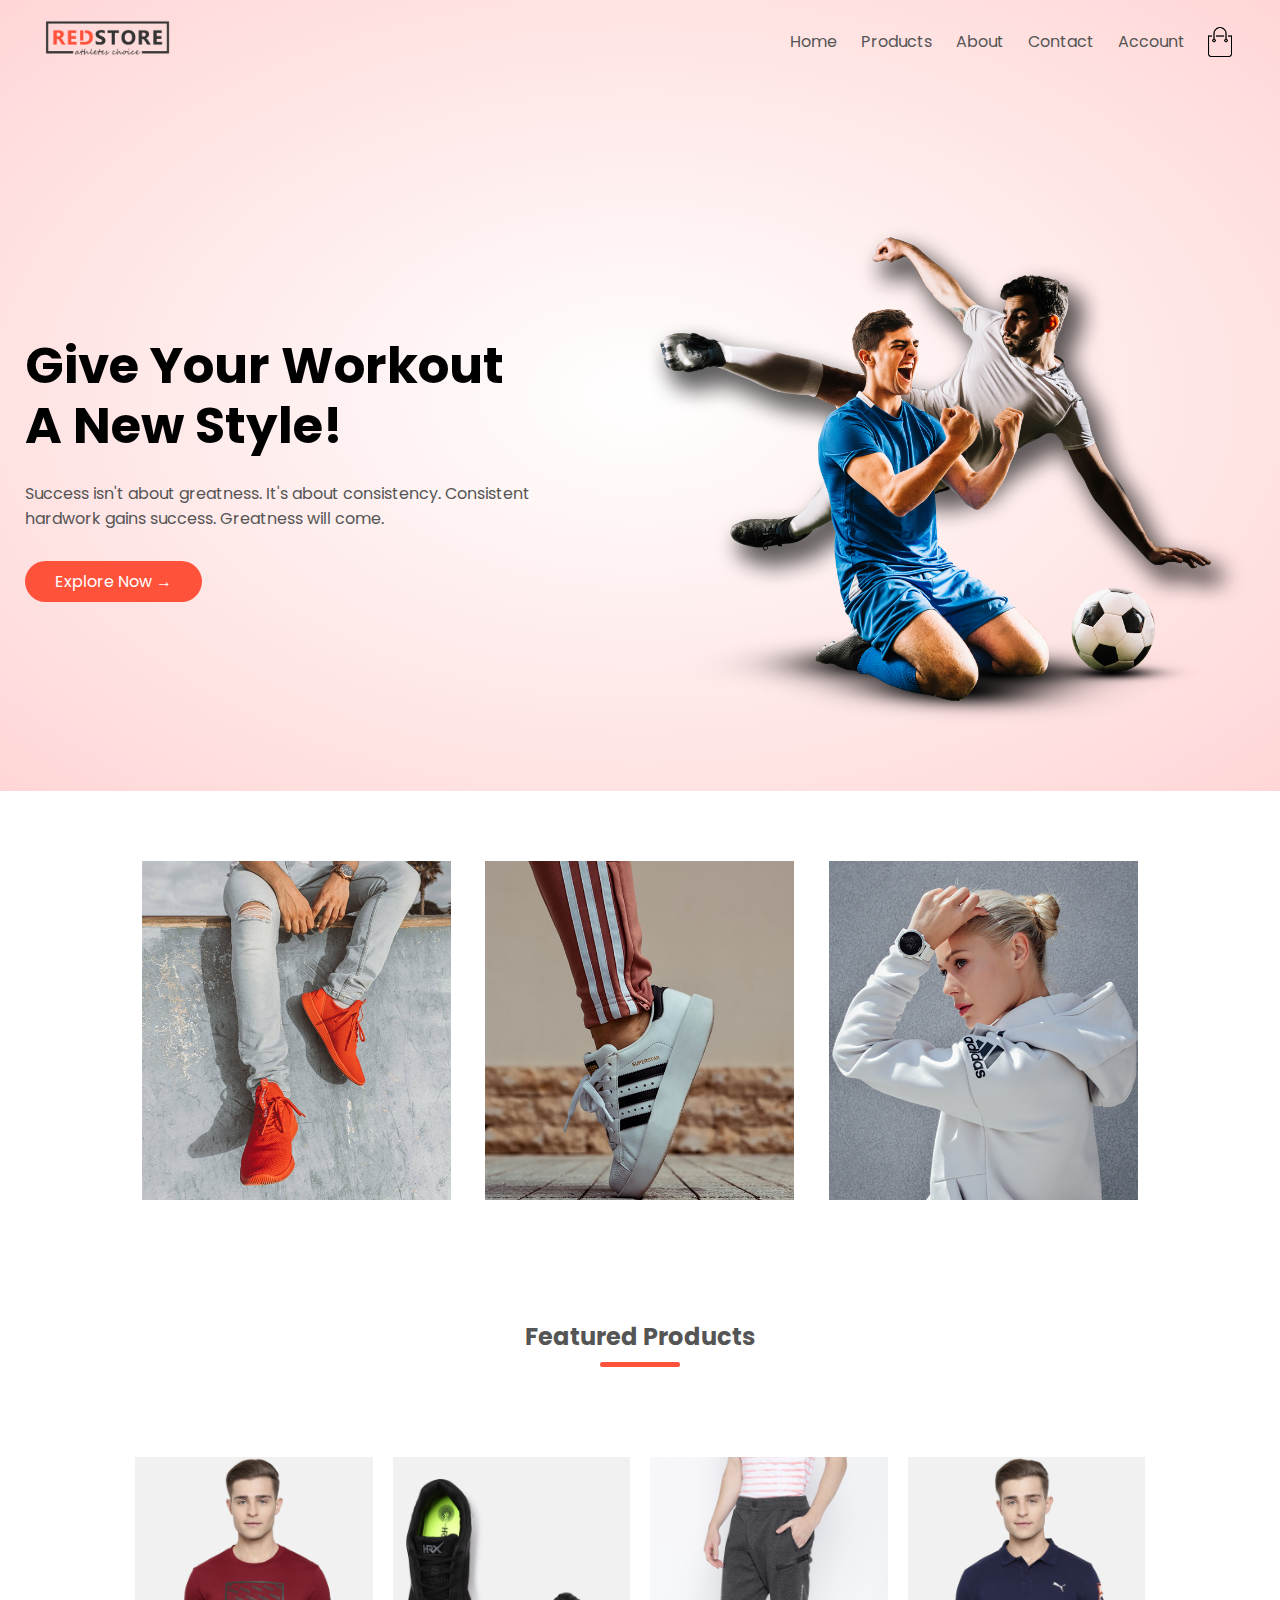
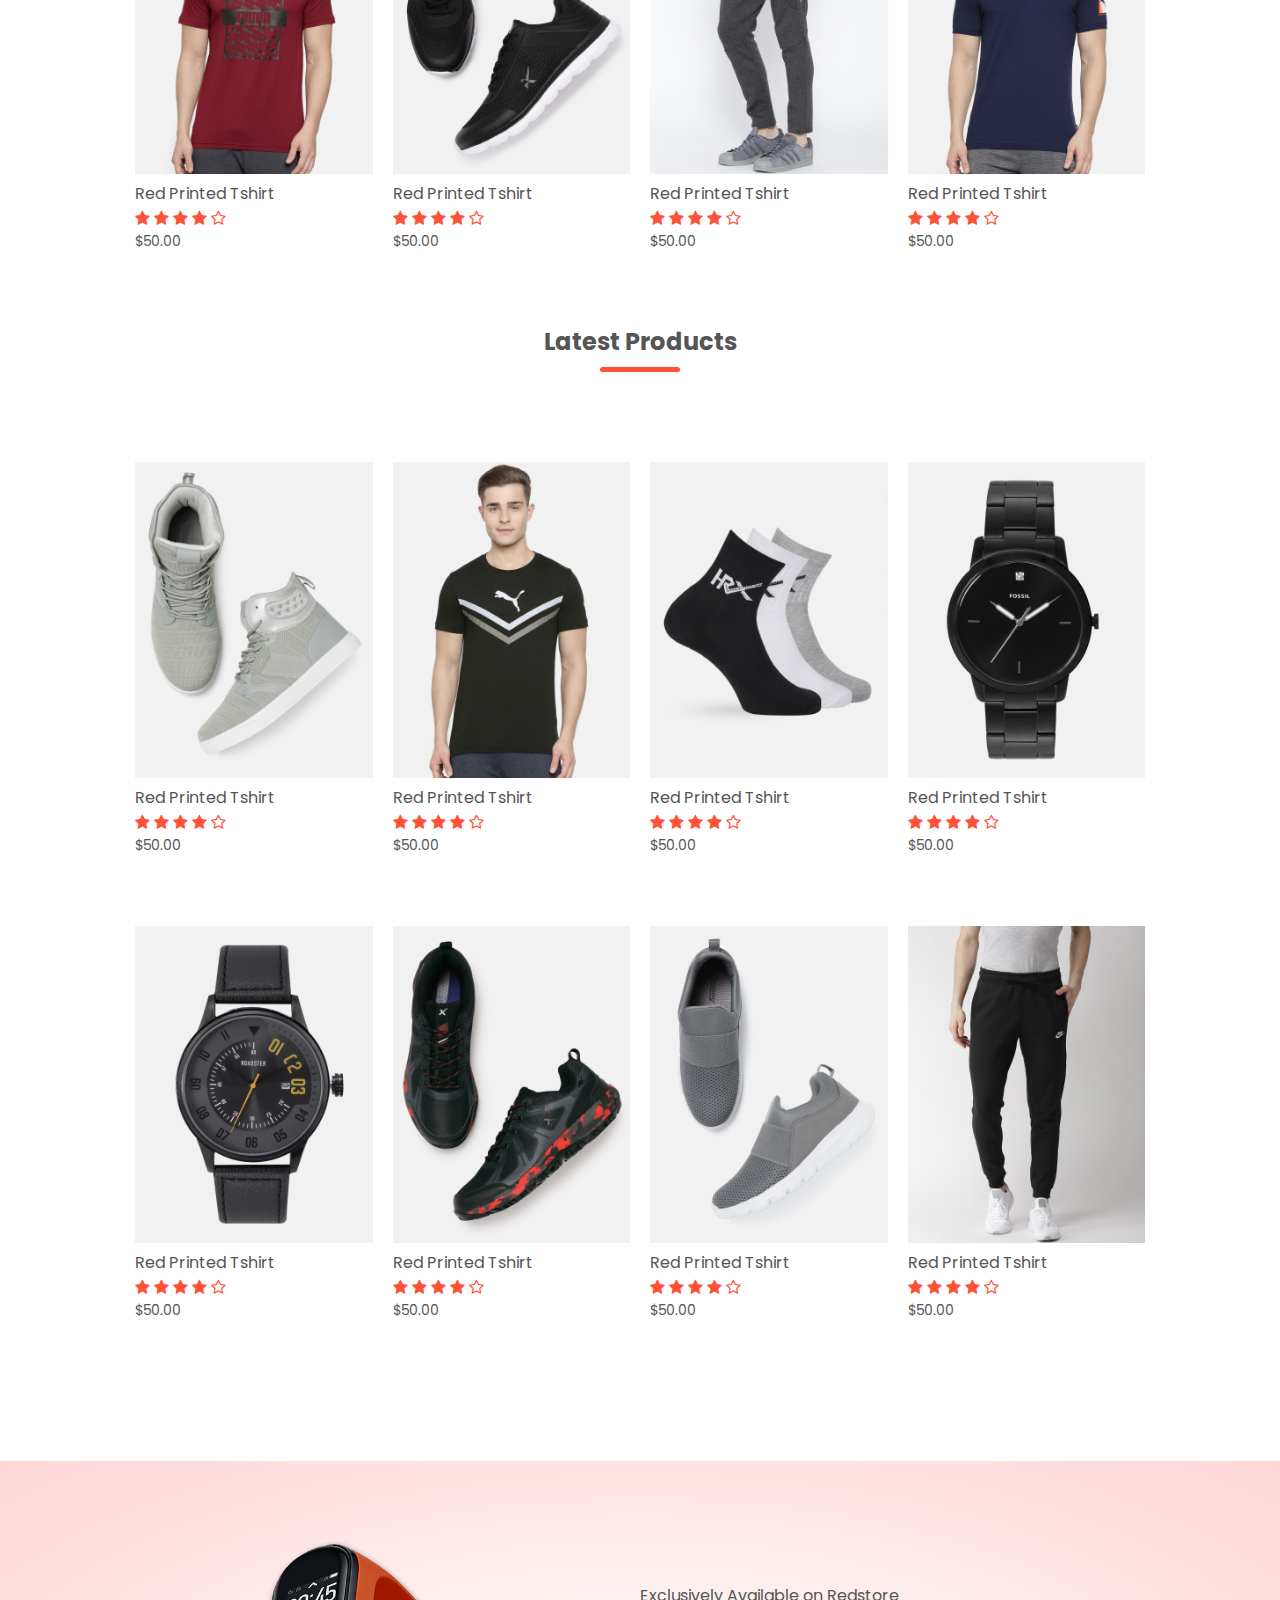
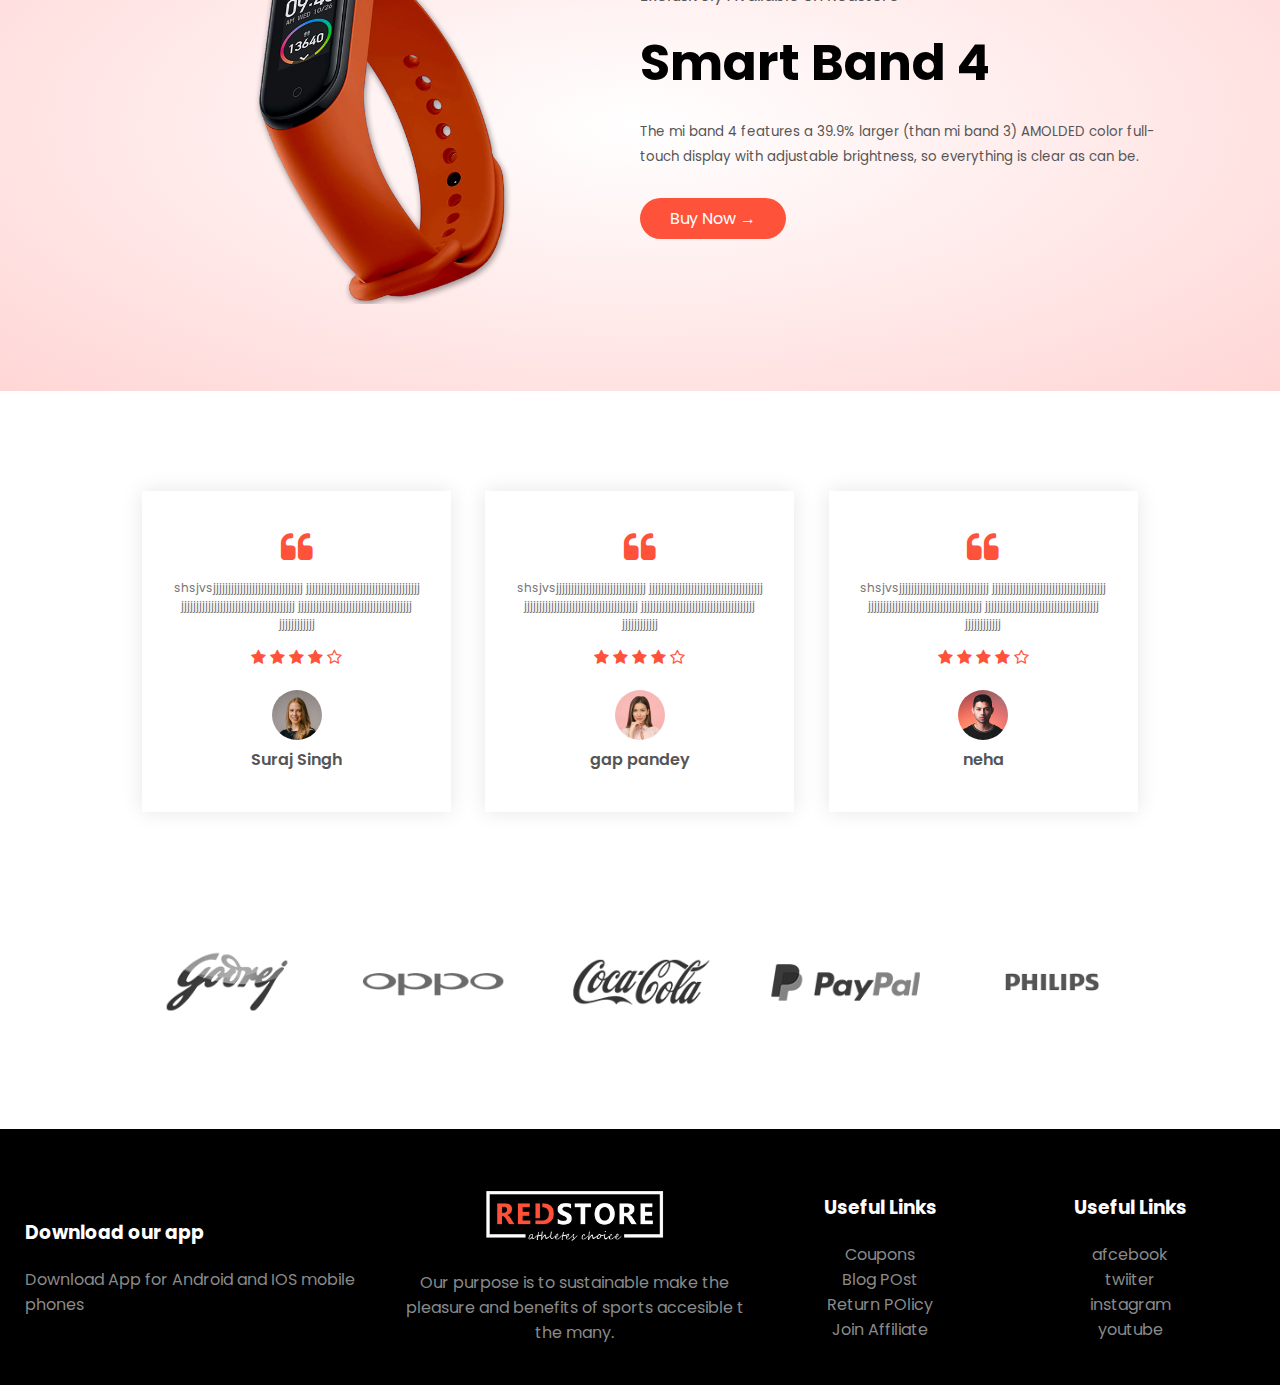
==== index.html @ f4809d77 "Add files via upload" ====
<!DOCTYPE html>
<html lang="en">
<head>
<meta charset="UTF-8">
<title>RedStore</title>
<link rel="stylesheet" href="style.css">
<link href="https://fonts.googleapis.com/css2?family=Poppins:wght@300;400;500;600;700&display=swap" rel="stylesheet">
<link rel="stylesheet" href="https://stackpath.bootstrapcdn.com/font-awesome/4.7.0/css/font-awesome.min.css">
</head>
<body>
    <div class="header">

    <div class="container">
<div class="navbar">
    <div class="logo">
        <img src="images/logo.png" width="125px">
    </div>
    <nav>
        <ul>
            <li><a href="">Home</a></li>
            <li><a href="">Products</a></li>
            <li><a href="">About</a></li>
            <li><a href="">Contact</a></li>
            <li><a href="">Account</a></li>
        </ul>
    </nav>
    <img src="images/cart.png" width="30px" height="30px">
</div>
<div class="row">
    <div class="col-2">
        <h1>Give Your Workout<br> A New Style!</h1>
        <p>Success isn't about greatness. It's about consistency. Consistent<br> hardwork gains success. Greatness will come.</p>
        <a href="" class="btn">Explore Now &#8594;</a>
    </div>
    <div class="col-2">
        <img src="images/image1.png">
    </div>
</div>
</div>
</div>
<!------ featured categories --------->
<div class="categories">
    <div class="small-container">
    <div class="row">
        <div class="col-3">
            <img src="images/category-1.jpg">
        </div>
        <div class="col-3">
            <img src="images/category-2.jpg">
        </div>
        <div class="col-3">
            <img src="images/category-3.jpg">
        </div>
    </div>
    </div>
</div>
<!------ featured products --------->
<div class="small-container">
    <h2 class="title">Featured Products</h2>
    <div class="row">
        <div class="col-4">
            <img src="images/product-1.jpg">
            <h4>Red Printed Tshirt</h4>
            <div class="rating">
                <i class="fa fa-star"></i>
                <i class="fa fa-star"></i>
                <i class="fa fa-star"></i>
                <i class="fa fa-star"></i>
                <i class="fa fa-star-o"></i>
            </div>
            <p>$50.00</p>
        </div>
        <div class="col-4">
            <img src="images/product-2.jpg">
            <h4>Red Printed Tshirt</h4>
            <div class="rating">
                <i class="fa fa-star"></i>
                <i class="fa fa-star"></i>
                <i class="fa fa-star"></i>
                <i class="fa fa-star"></i>
                <i class="fa fa-star-o"></i>
            </div>
            <p>$50.00</p>
        </div>
        <div class="col-4">
            <img src="images/product-3.jpg">
            <h4>Red Printed Tshirt</h4>
            <div class="rating">
                <i class="fa fa-star"></i>
                <i class="fa fa-star"></i>
                <i class="fa fa-star"></i>
                <i class="fa fa-star"></i>
                <i class="fa fa-star-o"></i>
            </div>
            <p>$50.00</p>
        </div>
        <div class="col-4">
            <img src="images/product-4.jpg">
            <h4>Red Printed Tshirt</h4>
            <div class="rating">
                <i class="fa fa-star"></i>
                <i class="fa fa-star"></i>
                <i class="fa fa-star"></i>
                <i class="fa fa-star"></i>
                <i class="fa fa-star-o"></i>
            </div>
            <p>$50.00</p>
        </div>
    </div>
    <h2 class="title">Latest Products</h2>
    <div class="row">
        <div class="col-4">
            <img src="images/product-5.jpg">
            <h4>Red Printed Tshirt</h4>
            <div class="rating">
                <i class="fa fa-star"></i>
                <i class="fa fa-star"></i>
                <i class="fa fa-star"></i>
                <i class="fa fa-star"></i>
                <i class="fa fa-star-o"></i>
            </div>
            <p>$50.00</p>
        </div>
        <div class="col-4">
            <img src="images/product-6.jpg">
            <h4>Red Printed Tshirt</h4>
            <div class="rating">
                <i class="fa fa-star"></i>
                <i class="fa fa-star"></i>
                <i class="fa fa-star"></i>
                <i class="fa fa-star"></i>
                <i class="fa fa-star-o"></i>
            </div>
            <p>$50.00</p>
        </div>
        <div class="col-4">
            <img src="images/product-7.jpg">
            <h4>Red Printed Tshirt</h4>
            <div class="rating">
                <i class="fa fa-star"></i>
                <i class="fa fa-star"></i>
                <i class="fa fa-star"></i>
                <i class="fa fa-star"></i>
                <i class="fa fa-star-o"></i>
            </div>
            <p>$50.00</p>
        </div>
        <div class="col-4">
            <img src="images/product-8.jpg">
            <h4>Red Printed Tshirt</h4>
            <div class="rating">
                <i class="fa fa-star"></i>
                <i class="fa fa-star"></i>
                <i class="fa fa-star"></i>
                <i class="fa fa-star"></i>
                <i class="fa fa-star-o"></i>
            </div>
            <p>$50.00</p>
        </div>
    </div>
    <div class="row">
        <div class="col-4">
            <img src="images/product-9.jpg">
            <h4>Red Printed Tshirt</h4>
            <div class="rating">
                <i class="fa fa-star"></i>
                <i class="fa fa-star"></i>
                <i class="fa fa-star"></i>
                <i class="fa fa-star"></i>
                <i class="fa fa-star-o"></i>
            </div>
            <p>$50.00</p>
        </div>
        <div class="col-4">
            <img src="images/product-10.jpg">
            <h4>Red Printed Tshirt</h4>
            <div class="rating">
                <i class="fa fa-star"></i>
                <i class="fa fa-star"></i>
                <i class="fa fa-star"></i>
                <i class="fa fa-star"></i>
                <i class="fa fa-star-o"></i>
            </div>
            <p>$50.00</p>
        </div>
        <div class="col-4">
            <img src="images/product-11.jpg">
            <h4>Red Printed Tshirt</h4>
            <div class="rating">
                <i class="fa fa-star"></i>
                <i class="fa fa-star"></i>
                <i class="fa fa-star"></i>
                <i class="fa fa-star"></i>
                <i class="fa fa-star-o"></i>
            </div>
            <p>$50.00</p>
        </div>
        <div class="col-4">
            <img src="images/product-12.jpg">
            <h4>Red Printed Tshirt</h4>
            <div class="rating">
                <i class="fa fa-star"></i>
                <i class="fa fa-star"></i>
                <i class="fa fa-star"></i>
                <i class="fa fa-star"></i>
                <i class="fa fa-star-o"></i>
            </div>
            <p>$50.00</p>
        </div>
    </div>
</div>
<!-------- offer -------->
<div class="offer">
    <div class="small-container">
        <div class="row">
            <div class="col-2">
                <img src="images/exclusive.png" class="offer-img">
            </div>
            <div class="col-2">
                <p>Exclusively Available on Redstore</p>
                <h1>Smart Band 4</h1>
                <small>The mi band 4 features a 39.9% larger (than mi band 3) AMOLDED color full-touch display with adjustable brightness, so everything is clear as can be.</small>
            <a href="" class="btn"> Buy Now &#8594;</a>
            </div>
        </div>
    </div>
</div>
<!----------Testimonial----------> 
<div class="testimonial">
    <div class="small-container">
        <div class="row">
            <div class="col-3">
               <i class="fa fa-quote-left"></i>
               <p>shsjvsjjjjjjjjjjjjjjjjjjjjjjjjjjjjjj
                jjjjjjjjjjjjjjjjjjjjjjjjjjjjjjjjjjjjjj
                jjjjjjjjjjjjjjjjjjjjjjjjjjjjjjjjjjjjjj
                jjjjjjjjjjjjjjjjjjjjjjjjjjjjjjjjjjjjjj
                jjjjjjjjjjjj</p>
                <div class="rating">
                   <i class="fa fa-star"></i>
                   <i class="fa fa-star"></i>
                   <i class="fa fa-star"></i>
                   <i class="fa fa-star"></i>
                   <i class="fa fa-star-o"></i>
               </div>
               <img src="images/user-1.png">
               <h3>Suraj Singh</h3>
           </div>
           <div class="col-3">
            <i class="fa fa-quote-left"></i>
            <p>shsjvsjjjjjjjjjjjjjjjjjjjjjjjjjjjjjj
             jjjjjjjjjjjjjjjjjjjjjjjjjjjjjjjjjjjjjj
             jjjjjjjjjjjjjjjjjjjjjjjjjjjjjjjjjjjjjj
             jjjjjjjjjjjjjjjjjjjjjjjjjjjjjjjjjjjjjj
             jjjjjjjjjjjj</p>
             <div class="rating">
                <i class="fa fa-star"></i>
                <i class="fa fa-star"></i>
                <i class="fa fa-star"></i>
                <i class="fa fa-star"></i>
                <i class="fa fa-star-o"></i>
            </div>
            <img src="images/user-3.png">
            <h3>gap pandey</h3>
        </div>
        <div class="col-3">
            <i class="fa fa-quote-left"></i>
            <p>shsjvsjjjjjjjjjjjjjjjjjjjjjjjjjjjjjj
             jjjjjjjjjjjjjjjjjjjjjjjjjjjjjjjjjjjjjj
             jjjjjjjjjjjjjjjjjjjjjjjjjjjjjjjjjjjjjj
             jjjjjjjjjjjjjjjjjjjjjjjjjjjjjjjjjjjjjj
             jjjjjjjjjjjj</p>
             <div class="rating">
                <i class="fa fa-star"></i>
                <i class="fa fa-star"></i>
                <i class="fa fa-star"></i>
                <i class="fa fa-star"></i>
                <i class="fa fa-star-o"></i>
            </div>
            <img src="images/user-2.png">
            <h3>neha</h3>
        </div>
        </div>
    </div>
</div>
<!---------- brands ---------->
<div class="brands">
    <div class="small-container">
       <div class="row">
           <div class="col-5">
               <img src="images/logo-godrej.png">
           </div>
           <div class="col-5">
            <img src="images/logo-oppo.png">
           </div>
           <div class="col-5">
            <img src="images/logo-coca-cola.png">
           </div>
           <div class="col-5">
            <img src="images/logo-paypal.png">
           </div>
           <div class="col-5">
            <img src="images/logo-philips.png">
           </div>
       </div>
    </div>
</div>
<!------------footer------------->
<div class="footer">
    <div class="container">
        <div class="row">
            <div class="footer-col-1">
                 <h3>Download our app</h3>
                 <p>Download App for Android and IOS mobile phones</p>
            </div>
            <div class="footer-col-2">
                <img src="images/logo-white.png">
                <p>Our purpose is to sustainable make the pleasure and benefits of sports accesible t the many.</p>
           </div>
           <div class="footer-col-3">
            <h3>Useful Links</h3>
            <ul>
                <li>Coupons</li>
                <li>Blog POst</li>
                <li>Return POlicy</li>
                <li>Join Affiliate</li>
            </ul>
       </div>
           <div class="footer-col-4">
             <h3>Useful Links</h3>
            <ul>
                <li>afcebook</li>
                <li>twiiter</li>
                <li>instagram</li>
                <li>youtube</li>
            </ul>
            </div>
        </div>
    </div>
</div>
</body>
</html>
---- style.css ----
*{
    margin: 0;
    padding: 0;
    box-sizing: border-box;
}
body{
    font-family: 'Poppins', sans-serif;
}
.navbar{
    display: flex;
    align-items: center;
    padding: 20px;
}
nav{
    flex: 1;
    text-align: right;
}
nav ul{
    display: inline-block;
    list-style-type: none;
}
nav ul li{
    display: inline-block;
    margin-right: 20px;
}
a{
    text-decoration: none;
    color: #555;
}
p{
    color: #555;
}
.container{
    max-width: 1300px;
    margin: auto;
    padding-left: 25px;
    padding-right: 25px;
}
.row{
    display: flex;
    align-items: center;
    flex-wrap: wrap;
    justify-content: space-around;
}
.col-2{
    flex-basis: 50%;
    min-width:300px;
}
.col-2 img{
    max-width: 100%;
    padding: 50px 0;
}
.col-2 h1{
    font-size: 50px;
    line-height: 60px;
    margin: 25px 0;
}
.btn{
    display: inline-block;
    background: #ff523b;
    color: #fff;
    padding: 8px 30px;
    margin: 30px 0;
    border-radius: 30px;
    transition: background 0.5s;
}
.btn:hover{
    background: #563434;

}
.header{
    background: radial-gradient(#fff,#ffd6d6);
}
.header .row{
    margin-top: 70px;
}
.categories{
    margin: 70px 0;
}
.col-3{
    flex-basis: 30%;
    min-width: 250px;
    margin-bottom: 30px;
}
.col-3 img{
    width: 100%;
}
.small-container{
    max-width: 1080px;
    margin: auto;
    padding-left: 25px;
    padding-right: 25px;
}
.col-4{
    flex-basis: 25%;
    padding: 10px;
    min-width: 200px;
    margin-bottom: 50px;
    transition: transform 0.5s;
}
.col-4 img{
    width: 100%;
}
.title{
    text-align: center;
    margin: 0 auto 80px;
    position: relative;
    line-height: 60px;
    color: #555;
}
.title::after{
    content: '';
    background: #ff523b;
    width: 80px;
    height: 5px;
    border-radius: 5px;
    position: absolute;
    bottom: 0;
    left: 50%;
    transform: translateX(-50%);
}
h4{
    color: #555;
    font-weight: normal;
}
.col-4 p{
    font-size: 14px;
}
.rating .fa{
    color: #ff523b;
}
.col-4:hover{
    transform: translateY(-5px);
}
/*-------- offer ---------*/
.offer{
    background: radial-gradient(#fff,#ffd6d6);
    margin-top: 80px;
    padding: 30px 0;
}
.col-2 .offer-img{
    padding: 50px;
}
small{
    color: #555;
}
/*-------------- testimonial ------------*/
.testimonial{
    padding-top: 100px;
}
.testimonial .col-3{
    text-align: center;
    padding: 40px 20px;
    box-shadow: 0 0 20px 0px rgba(0,0,0,0.1);
    cursor: pointer;
    transition: transform 0.5s;
}
.testimonial .col-3 img{
    width: 50px;
    margin-top: 20px;
    border-radius: 50%;
}
.testimonial .col-3:hover{
    transform: translateY(-10px);
}
.fa.fa-quote-left{
    font-size: 34px;
    color: #ff523b;
}
.col-3 p{
    font-size: 12px;
    margin: 12px 0;
    color: #777;
}
.testimonial .col-3 h3{
    font-weight: 600;
    color: #555;
    font-size: 16px;
}
/*----------brands------------*/
.brands{
    margin: 100px auto;
}
.col-5{
    width: 160px;
}
.col-5 img{
    width: 100%;
    cursor: pointer;
    filter: grayscale(100%);
}
.col-5 img:hover{
    filter: grayscale(0);
}
/*-----------footer------------*/
.footer{
    background: black;
    color: #8a8a8a;
    padding: 60px 0 20px;
}
.footer p{
    color: #8a8a8a;
}
.footer h3{
    color: #fff;
    margin-bottom: 20px;
}
.footer-col-1, .footer-col-2, .footer-col-3, .footer-col-4{
    min-width: 250px;
    margin-bottom: 20px;
}
.footer-col-1{
    flex-basis: 30%;
}
.footer-col-2{
    flex: 1;
    text-align: center;
}
.footer-col-2 img{
    width: 180px;
    margin-bottom: 20px;
}
.footer-col-3, .footer-col-4{
    flex-basis: 12%;
    text-align: center;
}
ul{
    list-style-type: none;
}
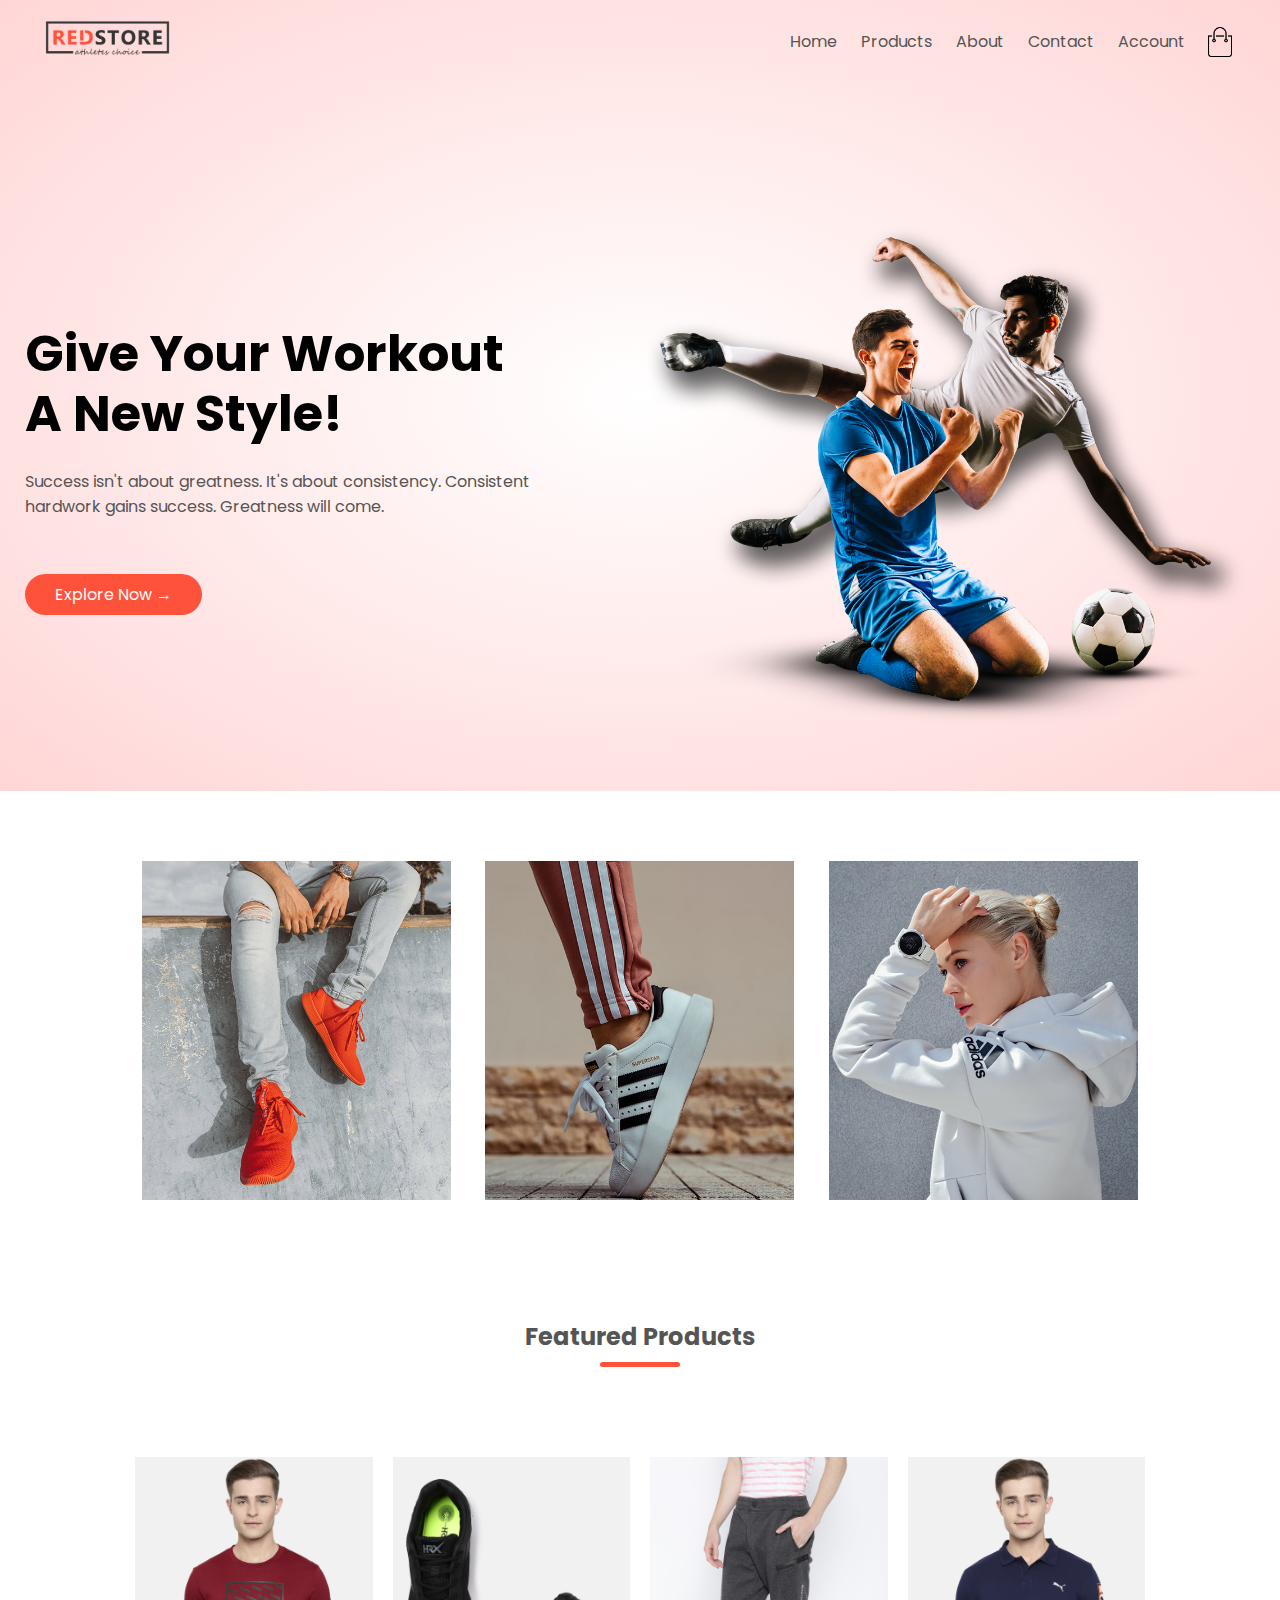
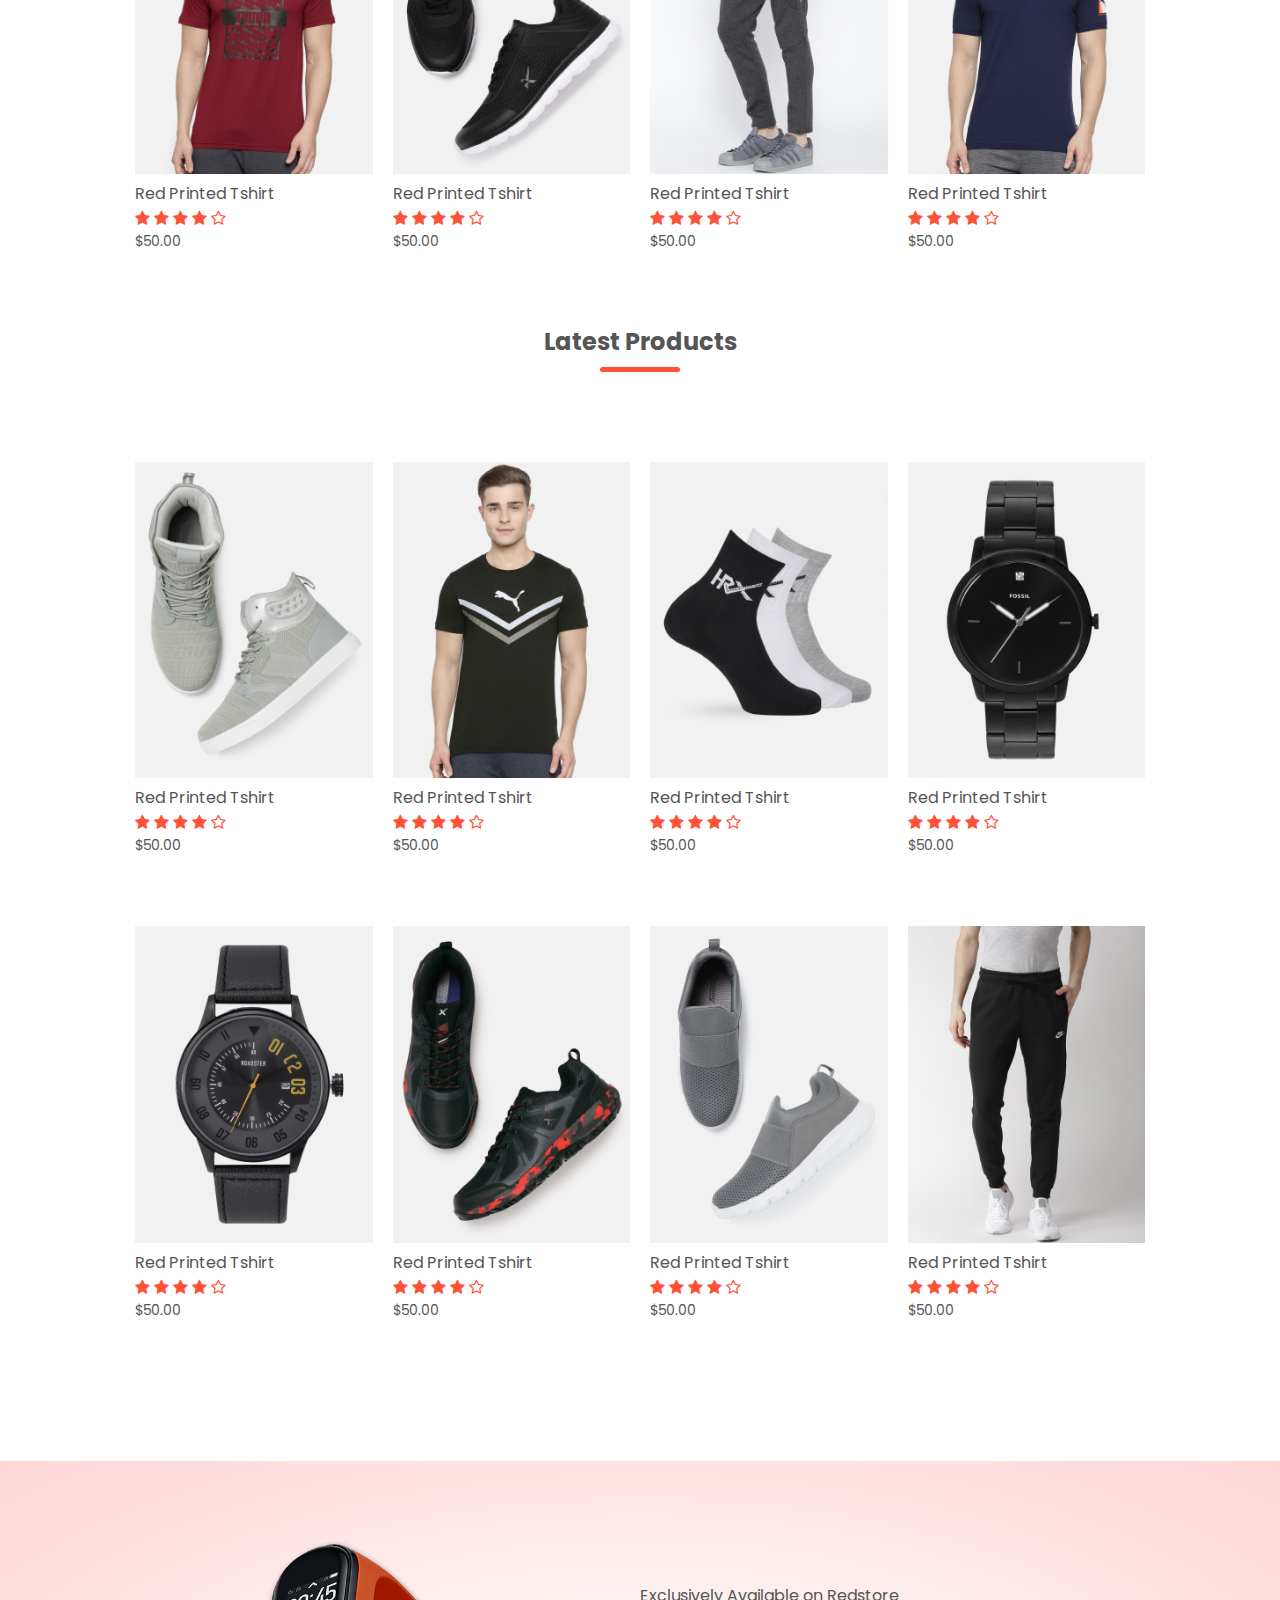
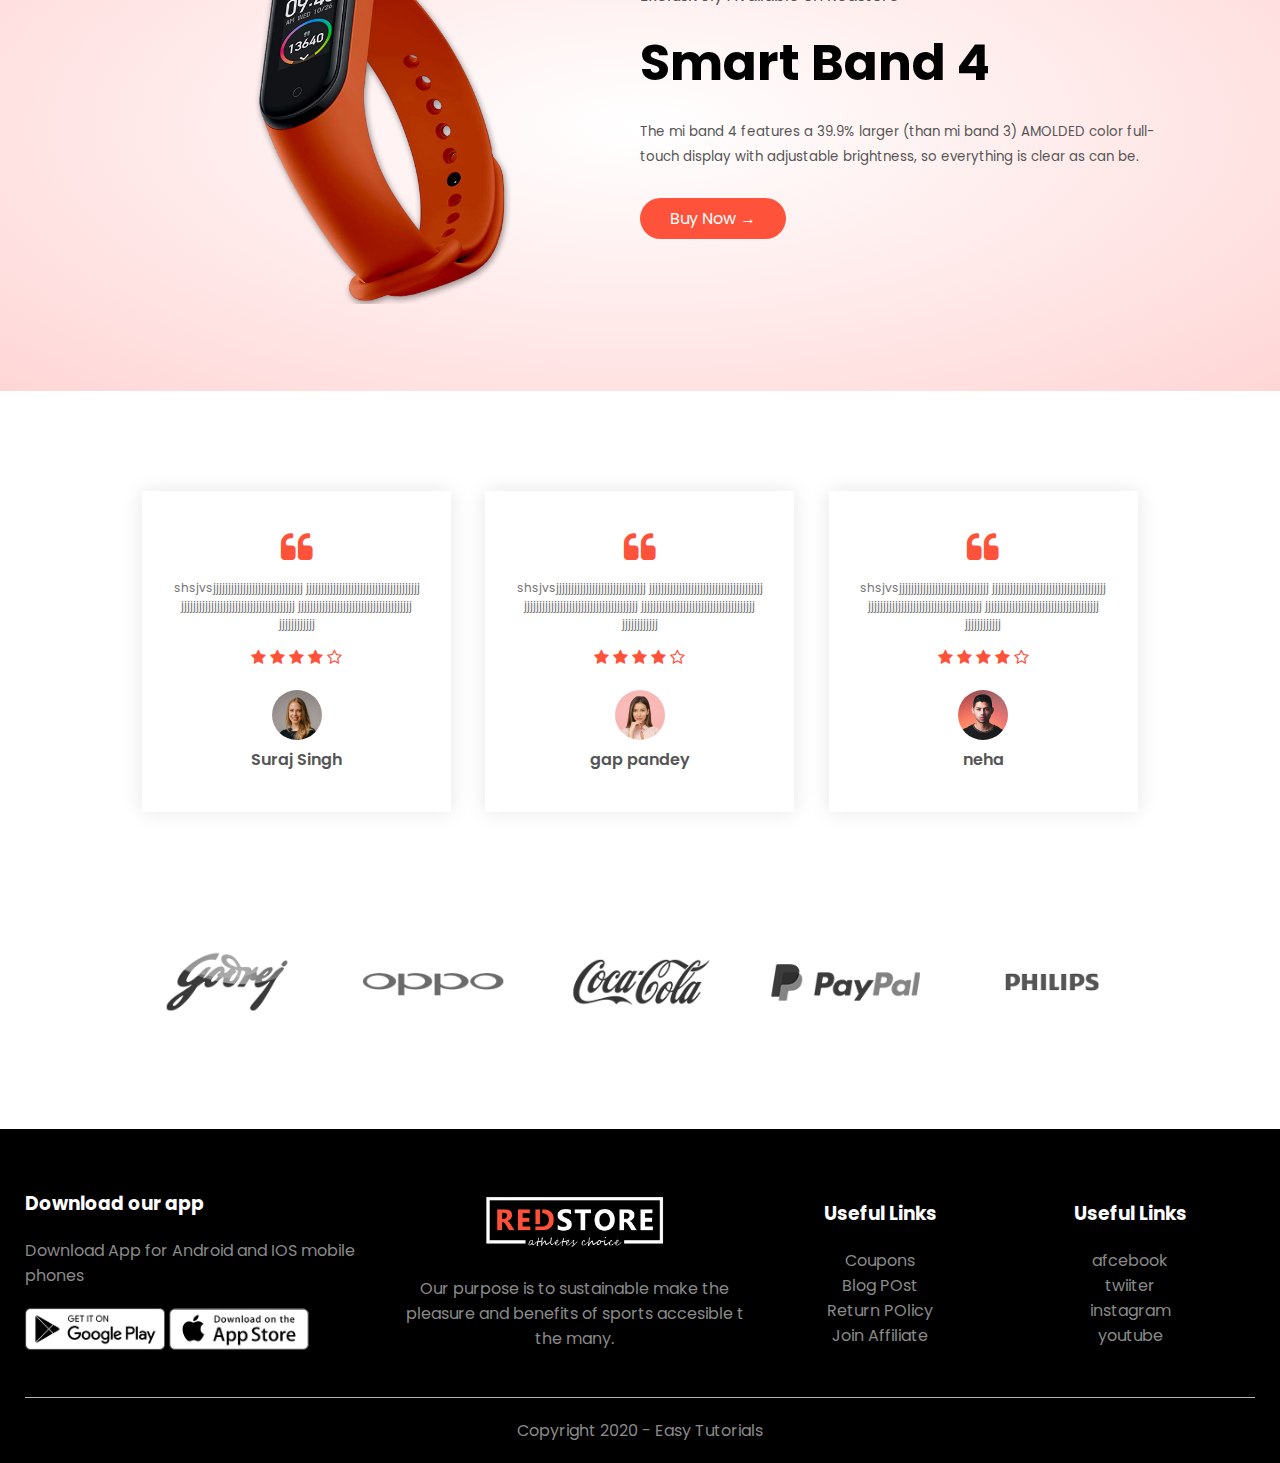
==== commit d5ec9d64: "Add files via upload" ====
--- a/index.html
+++ b/index.html
@@ -2,6 +2,7 @@
 <html lang="en">
 <head>
 <meta charset="UTF-8">
+<meta name="viewport" content="width=device-width, initial-scale=1.0">
 <title>RedStore</title>
 <link rel="stylesheet" href="style.css">
 <link href="https://fonts.googleapis.com/css2?family=Poppins:wght@300;400;500;600;700&display=swap" rel="stylesheet">
@@ -16,7 +17,7 @@
         <img src="images/logo.png" width="125px">
     </div>
     <nav>
-        <ul>
+        <ul id="MenuItems">
             <li><a href="">Home</a></li>
             <li><a href="">Products</a></li>
             <li><a href="">About</a></li>
@@ -25,12 +26,13 @@
         </ul>
     </nav>
     <img src="images/cart.png" width="30px" height="30px">
+    <img src="images/menu.png" class="menu-icon" onclick="menutoggle()">
 </div>
 <div class="row">
     <div class="col-2">
         <h1>Give Your Workout<br> A New Style!</h1>
         <p>Success isn't about greatness. It's about consistency. Consistent<br> hardwork gains success. Greatness will come.</p>
-        <a href="" class="btn">Explore Now &#8594;</a>
+        <br><a href="" class="btn">Explore Now &#8594;</a>
     </div>
     <div class="col-2">
         <img src="images/image1.png">
@@ -312,6 +314,10 @@
             <div class="footer-col-1">
                  <h3>Download our app</h3>
                  <p>Download App for Android and IOS mobile phones</p>
+                 <div class="app-logo">
+                     <img src="images/play-store.png">
+                     <img src="images/app-store.png">
+                 </div>
             </div>
             <div class="footer-col-2">
                 <img src="images/logo-white.png">
@@ -336,7 +342,24 @@
             </ul>
             </div>
         </div>
-    </div>
-</div>
+            <hr>
+            <p class="copyright">Copyright 2020 - Easy Tutorials</p>
+    </div>
+</div>
+<!-------------js for toggle menu------------>
+<script>
+    var MenuItems = document.getElementById("MenuItems");
+    MenuItems.style.maxHeight = "0px";
+    function menutoggle(){
+        if(MenuItems.style.maxHeight = "0px")
+        {
+            MenuItems.style.maxHeight = "200px"
+        }
+        else
+        {
+            MenuItems.style.maxHeight = "0px"
+        }
+    }
+</script>
 </body>
 </html>--- a/style.css
+++ b/style.css
@@ -226,4 +226,58 @@
 }
 ul{
     list-style-type: none;
+}
+.app-logo{
+    margin-top: 20px;
+}
+.app-logo img{
+    width: 140px;
+}
+.footer hr{
+    border: none;
+    background: #b5b5b5;
+    height: 1px;
+    margin: 20px 0;
+}
+.menu-icon{
+    width: 28px;
+    margin-left: 20px;
+    display: none;
+}
+.copyright{
+    text-align: center;
+}
+/*----------media query for menu---------------*/
+@media only screen and (max-width: 880px){
+    nav ul{
+        position: absolute;
+        top: 70px;
+        left: 0;
+        background: #333;
+        width: 100%;
+        overflow: hidden;
+        transition: max-height 0.5s;
+    }
+    nav ul li{
+        display: block;
+        margin-right: 50px;
+        margin-top: 10px;
+        margin-bottom: 10px;
+    }
+    nav ul li a{
+        color: #fff;
+    }
+    .menu-icon{
+        display: block;
+        cursor: pointer;
+    }
+}
+/*-----------------media query for less than 600 screen size-----------*/
+@media only screen and (max-width: 600px){
+    .row{
+        text-align: center;
+    }
+    .col-2, .col-3, .col-4{
+        flex-basis: 100%;
+    }
 }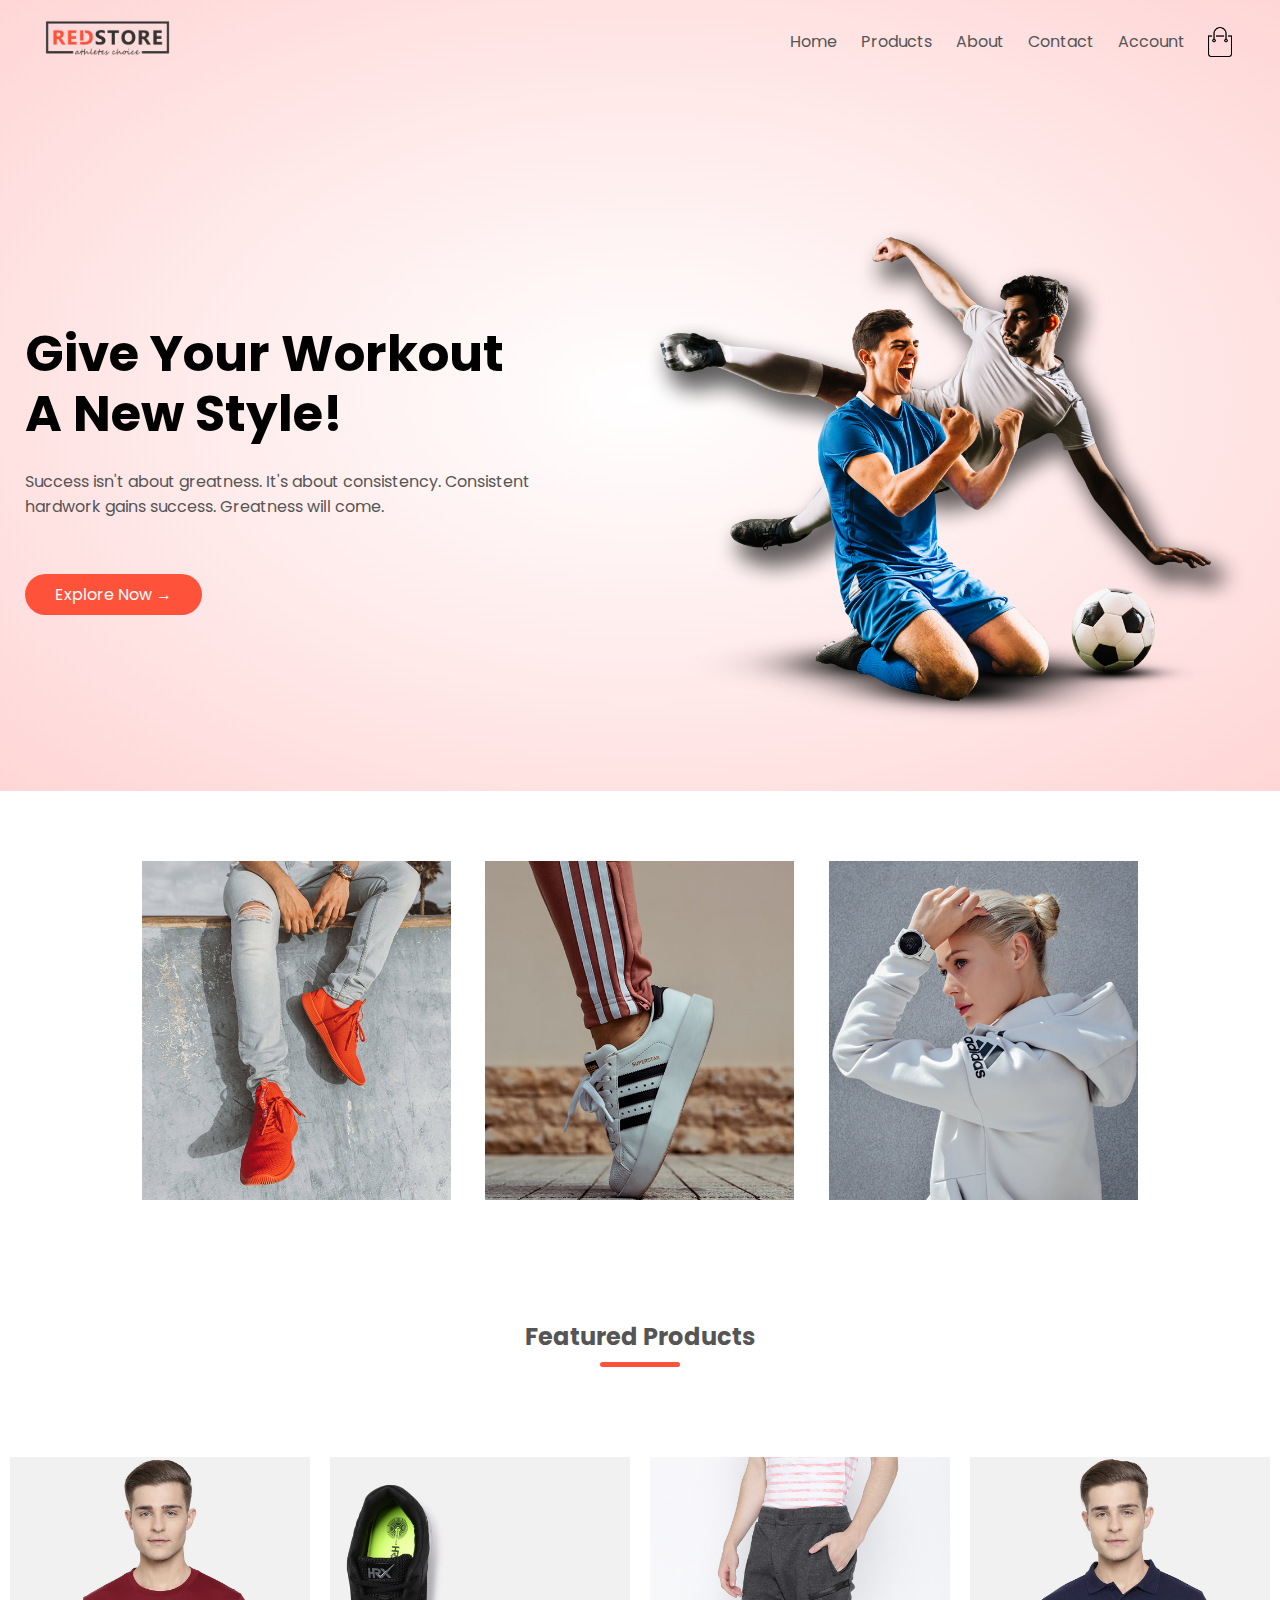
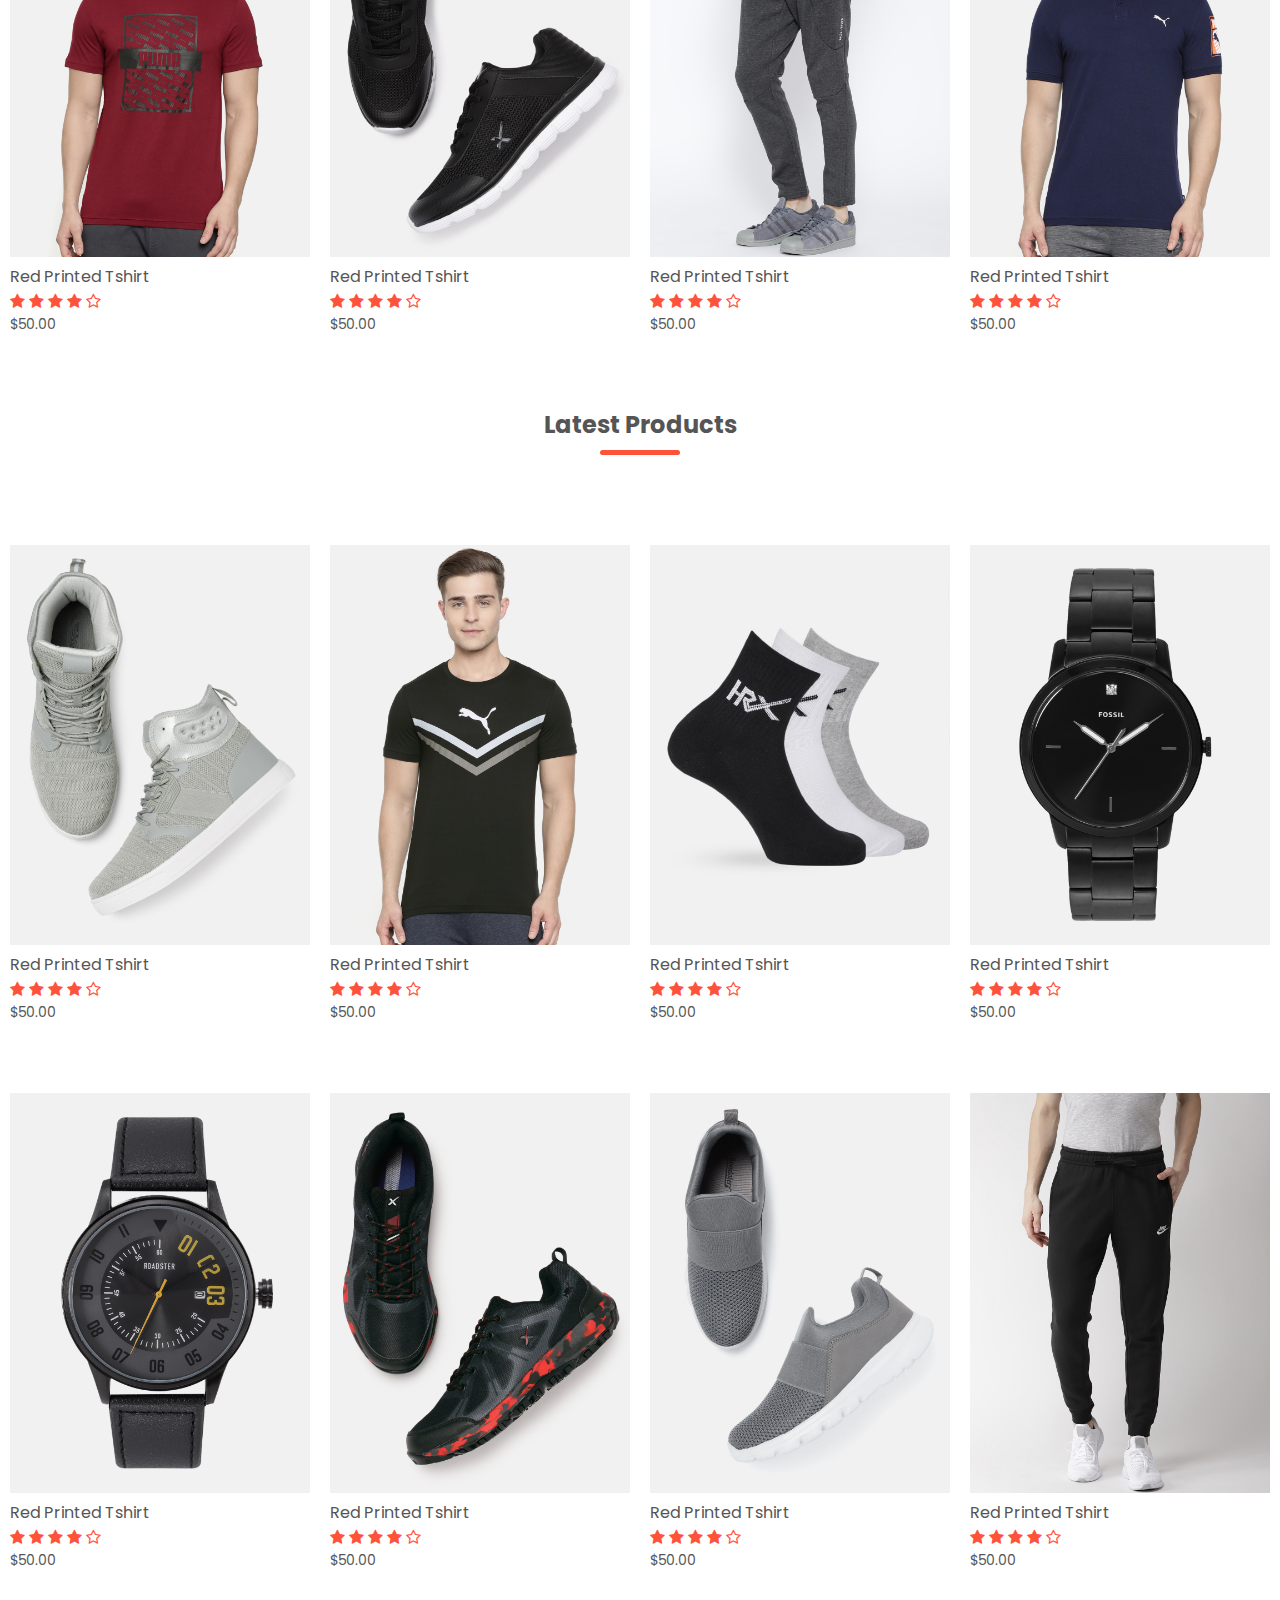
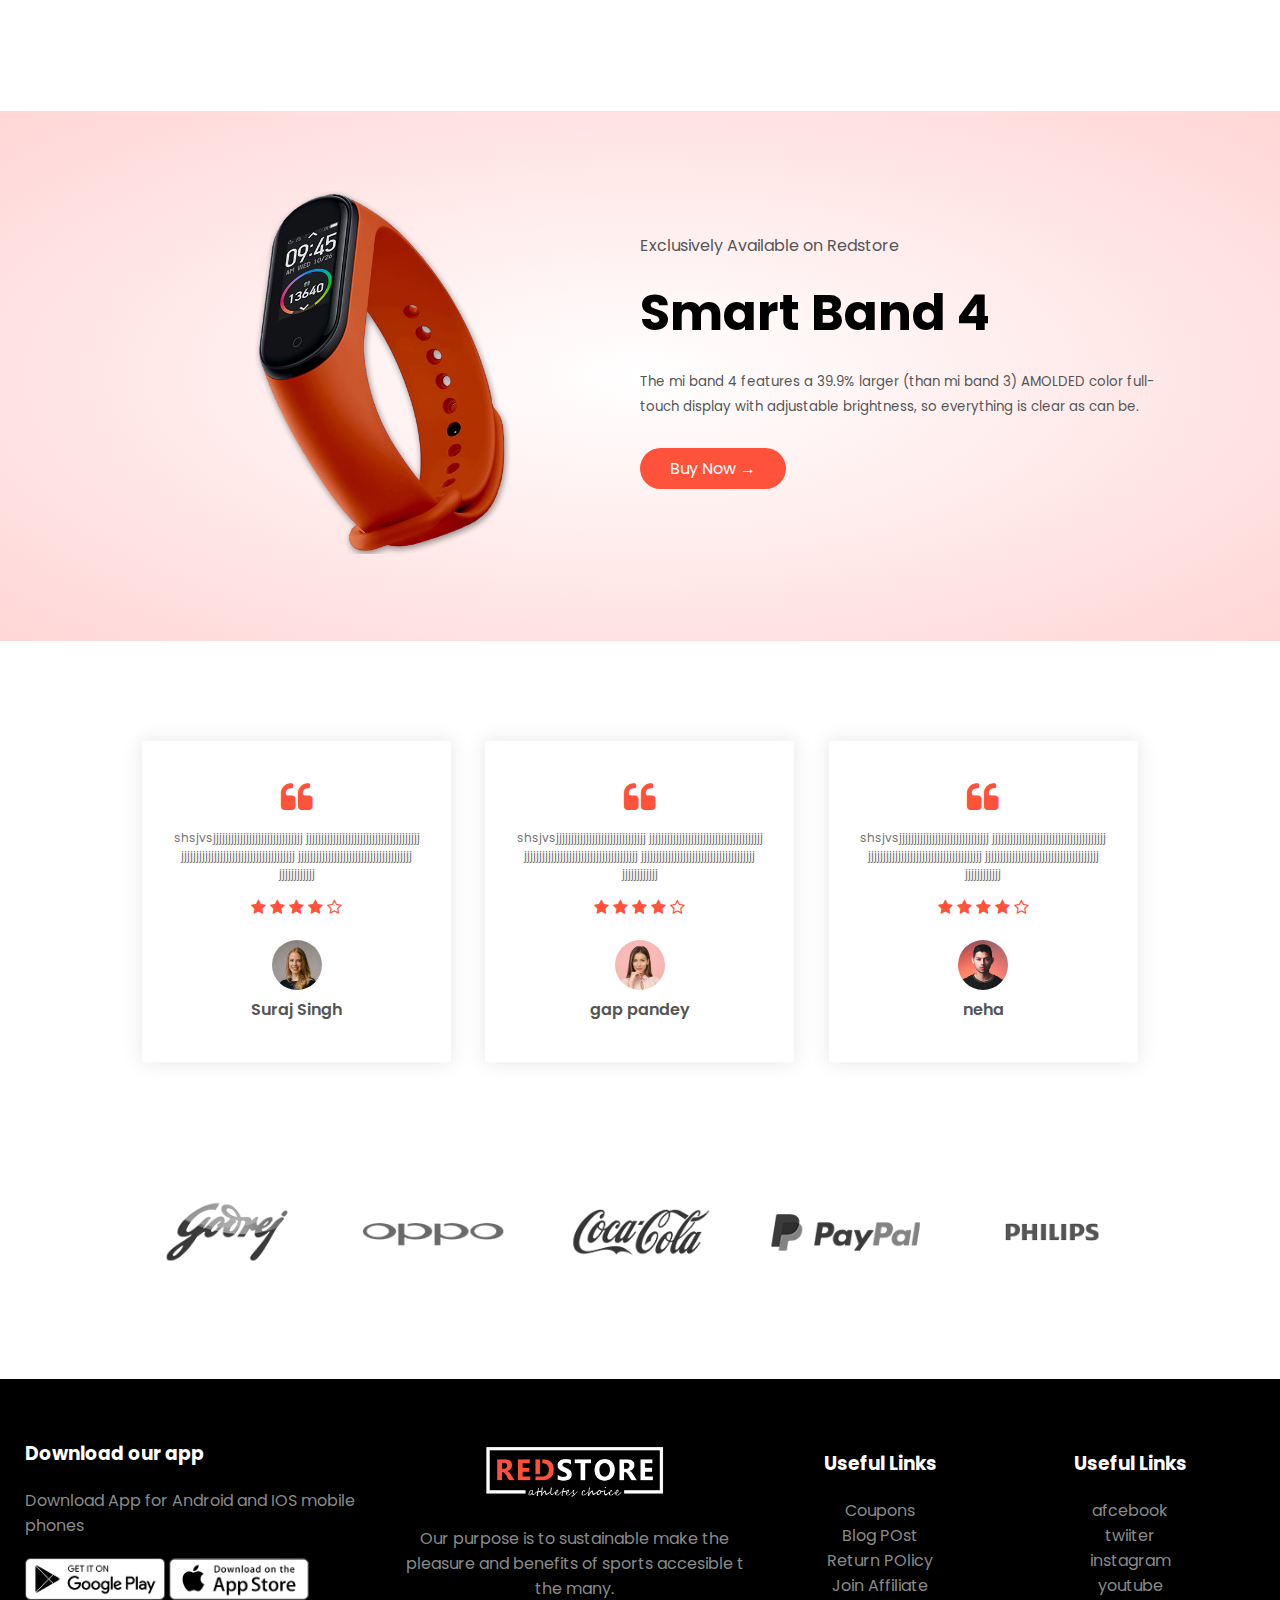
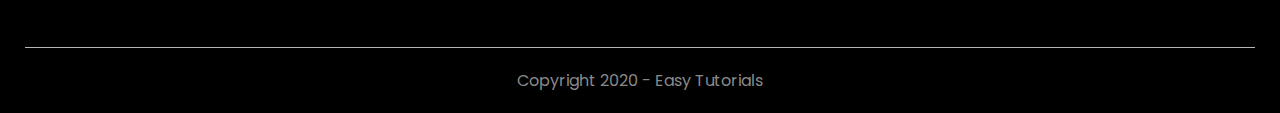
==== commit 57ddb0a3: "Add files via upload" ====
--- a/index.html
+++ b/index.html
@@ -19,7 +19,7 @@
     <nav>
         <ul id="MenuItems">
             <li><a href="">Home</a></li>
-            <li><a href="">Products</a></li>
+            <li><a href="products.html">Products</a></li>
             <li><a href="">About</a></li>
             <li><a href="">Contact</a></li>
             <li><a href="">Account</a></li>
@@ -59,9 +59,10 @@
 <!------ featured products --------->
 <div class="small-container">
     <h2 class="title">Featured Products</h2>
-    <div class="row">
-        <div class="col-4">
-            <img src="images/product-1.jpg">
+        </div>
+    </div> <div class="row">
+        <div class="col-4">
+            <a href="product-details.html"><img src="images/product-1.jpg"></a>
             <h4>Red Printed Tshirt</h4>
             <div class="rating">
                 <i class="fa fa-star"></i>
@@ -108,7 +109,6 @@
             </div>
             <p>$50.00</p>
         </div>
-    </div>
     <h2 class="title">Latest Products</h2>
     <div class="row">
         <div class="col-4">
--- a/style.css
+++ b/style.css
@@ -280,4 +280,76 @@
     .col-2, .col-3, .col-4{
         flex-basis: 100%;
     }
+}
+/*----------------all products page-------------------*/
+.row-2{
+    justify-content: space-between;
+    margin: 100px auto 0;
+}
+select{
+    border: 1px solid #ff523b;;
+    padding: 5px;
+}
+select:focus{
+    outline: none;
+}
+.page-btn{
+    margin: 0 auto 80px;
+}
+.page-btn span{
+    display: inline-block;
+    border: 1px solid #ff523b;
+    margin-left: 10px;
+    width: 40px;
+    height: 40px;
+    text-align: center;
+    line-height: 40px;
+    cursor: pointer;
+}
+.page-btn span:hover{
+    background: #ff523b;
+    color: #fff;
+}
+/*--------------single-product-------------------*/
+.single-product{
+    margin-top: 80px;
+}
+.single-product .col-2 img{
+    padding: 0;
+}
+.single-product .col-2{
+    padding: 20px;
+}
+.single-product .col-2 h4{
+    margin: 20px 0;
+    font-size: 22px;
+    font-weight: bold;
+}
+.single-product select{
+    display: block;
+    padding: 10px;
+    margin-top: 20px;
+}
+.single-product input{
+    width: 50px;
+    height: 40px;
+    padding-left: 10px;
+    font-size: 20px;
+    margin-right: 10px;
+    border: 1px solid #ff523b;
+}
+input:focus{
+    outline: none;
+}
+.single-product .fa{
+    color: #ff523b;
+    margin-left: 10px;
+}
+.small-img-row{
+    display: flex;
+    justify-content: space-between;
+}
+.small-img0col{
+    flex-basis: 24%;
+    cursor: pointer;
 }